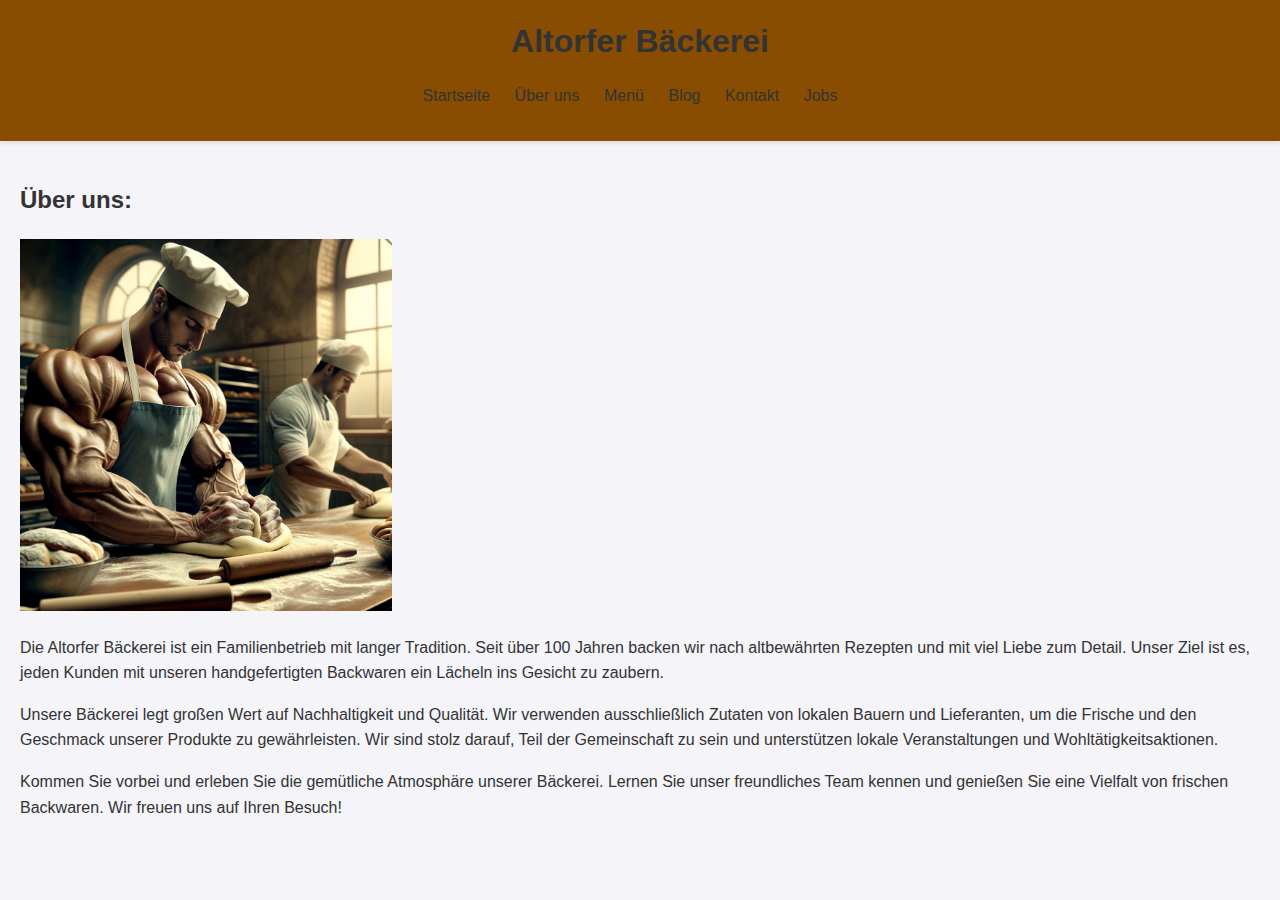
==== about.html @ b2173041 "push 1" ====
<!DOCTYPE html>
<html lang="de">
<head>
    <meta charset="UTF-8">
    <meta name="viewport" content="width=device-width, initial-scale=1.0">
    <title>Über uns - Altorfer Bäckerei Webseite</title>
    <link rel="stylesheet" href="styles.css">
</head>
<body>
    <header>
        <h1>Altorfer Bäckerei</h1>
        <nav>
            <ul>
                <li><a href="index.html">Startseite</a></li>
                <li><a href="about.html">Über uns</a></li>
                <li><a href="menu.html">Menü</a></li>
                <li><a href="blog.html">Blog</a></li>
                <li><a href="contact.html">Kontakt</a></li>
                <li><a href="jobs.html">Jobs</a></li>
            </ul>
        </nav>
    </header>

    <main>
        <section id="about">
            <h2>Über uns:</h2>
            <img src="/about.webp" alt="Unser Team" class="team-photo">
            <p>Die Altorfer Bäckerei ist ein Familienbetrieb mit langer Tradition. Seit über 100 Jahren backen wir nach altbewährten Rezepten und mit viel Liebe zum Detail. Unser Ziel ist es, jeden Kunden mit unseren handgefertigten Backwaren ein Lächeln ins Gesicht zu zaubern.</p>
            <p>Unsere Bäckerei legt großen Wert auf Nachhaltigkeit und Qualität. Wir verwenden ausschließlich Zutaten von lokalen Bauern und Lieferanten, um die Frische und den Geschmack unserer Produkte zu gewährleisten. Wir sind stolz darauf, Teil der Gemeinschaft zu sein und unterstützen lokale Veranstaltungen und Wohltätigkeitsaktionen.</p>
            <p>Kommen Sie vorbei und erleben Sie die gemütliche Atmosphäre unserer Bäckerei. Lernen Sie unser freundliches Team kennen und genießen Sie eine Vielfalt von frischen Backwaren. Wir freuen uns auf Ihren Besuch!</p>
        </section>
    </main>
    <script src="script.js"></script>
</body>
</html>
---- styles.css ----
body {
    font-family: Arial, sans-serif;
    background-color: #f4f4f9;
    color: #333;
    line-height: 1.6;
    margin: 0;
    padding: 0;
}

header {
    background: #884d00;
    padding: 1rem 0;
    box-shadow: 0 2px 4px rgba(0,0,0,0.1);
    text-align: center;
}

header h1 {
    margin: 0;
}

nav ul {
    padding: 0;
    list-style: none;
}

nav ul li {
    display: inline;
    margin-right: 20px;
}

nav ul li a {
    text-decoration: none;
    color: #333;
}

section {
    padding: 20px;
}

label {
    display: block;
    margin-bottom: .5rem;
}

input[type="text"],
input[type="email"],
input[type="tel"],
textarea {
    width: 100%;
    padding: .8rem;
    margin-bottom: 1rem;
    border: 1px solid #ccc;
}

button {
    padding: 10px 15px;
    background: #e0e0e0;
    border: 0;
    cursor: pointer;
}

button:hover {
    background: #c0c0c0;
}
/* Modal-Stil */
.modal {
    display: none; /* Versteckt das Modal standardmäßig */
    position: fixed; /* Bleibt an Ort und Stelle */
    z-index: 1; /* Situated above other content */
    left: 0;
    top: 0;
    width: 100%; /* Volle Breite */
    height: 100%; /* Volle Höhe */
    overflow: auto; /* Enable scroll if needed */
    background-color: rgb(0,0,0); /* Fallback color */
    background-color: rgba(0,0,0,0.4); /* Black w/ opacity */
    padding-top: 100px; /* Location of the box */
  }
  
  /* Modal Content */
  .modal-content {
    background-color: #fefefe;
    margin: auto;
    padding: 20px;
    border: 1px solid #888;
    width: 80%;
    max-width: 500px; /* Mobile Responsive */
  }
  
  /* The Close Button */
  .close-button {
    color: #aaaaaa;
    float: right;
    font-size: 28px;
    font-weight: bold;
  }
  
  .close-button:hover,
  .close-button:focus {
    color: #000;
    text-decoration: none;
    cursor: pointer;
  }
  .menu-container {
    width: 100%;
}

.menu-item {
    border: 1px solid #ddd;
    margin-bottom: 15px;
    cursor: pointer;
}

.menu-image {
    width: 100%;
    height: auto;
}

.menu-description {
    padding: 10px;
    background-color: #f9f9f9;
}

.menu-price {
    font-weight: bold;
}

body, html {
    height: 100%;
    margin: 0;
}

.video-container {
    position: relative;
    overflow: hidden;
    color: white; /* Für eine bessere Lesbarkeit, je nach Farbpalette des GIFs */
}

.background-gif {
    min-width: 100%;
    min-height: 100%;
    width: auto;
    height: auto;
    position: fixed;
    top: 0;
    left: 0;
    z-index: -1;
    opacity: 0.5; /* Passe die Deckkraft an, um die Lesbarkeit des Textes zu gewährleisten */
}

.content {
    position: relative;
    z-index: 1;
    padding: 20px;
    text-align: center; /* Zentriere den Text über dem GIF */
    text-shadow: 0 0 8px #000; /* Füge einen Textschatten hinzu, um die Lesbarkeit zu verbessern */
}

footer {
    position: fixed;
    bottom: 0;
    width: 100%;
    text-align: center;
    background: rgba(0, 0, 0, 0.5); /* Ein halbtransparenter Hintergrund für den Footer */
    padding: 10px 0;
}


footer {
    position: fixed;
    bottom: 0;
    width: 100%;
    background: rgba(255, 184, 113, 0.9); /* leicht transparenter Hintergrund für Lesbarkeit */
    text-align: center;
}

.team-photo {
    width: 30%; /* or any other value */
    height: auto;
  }
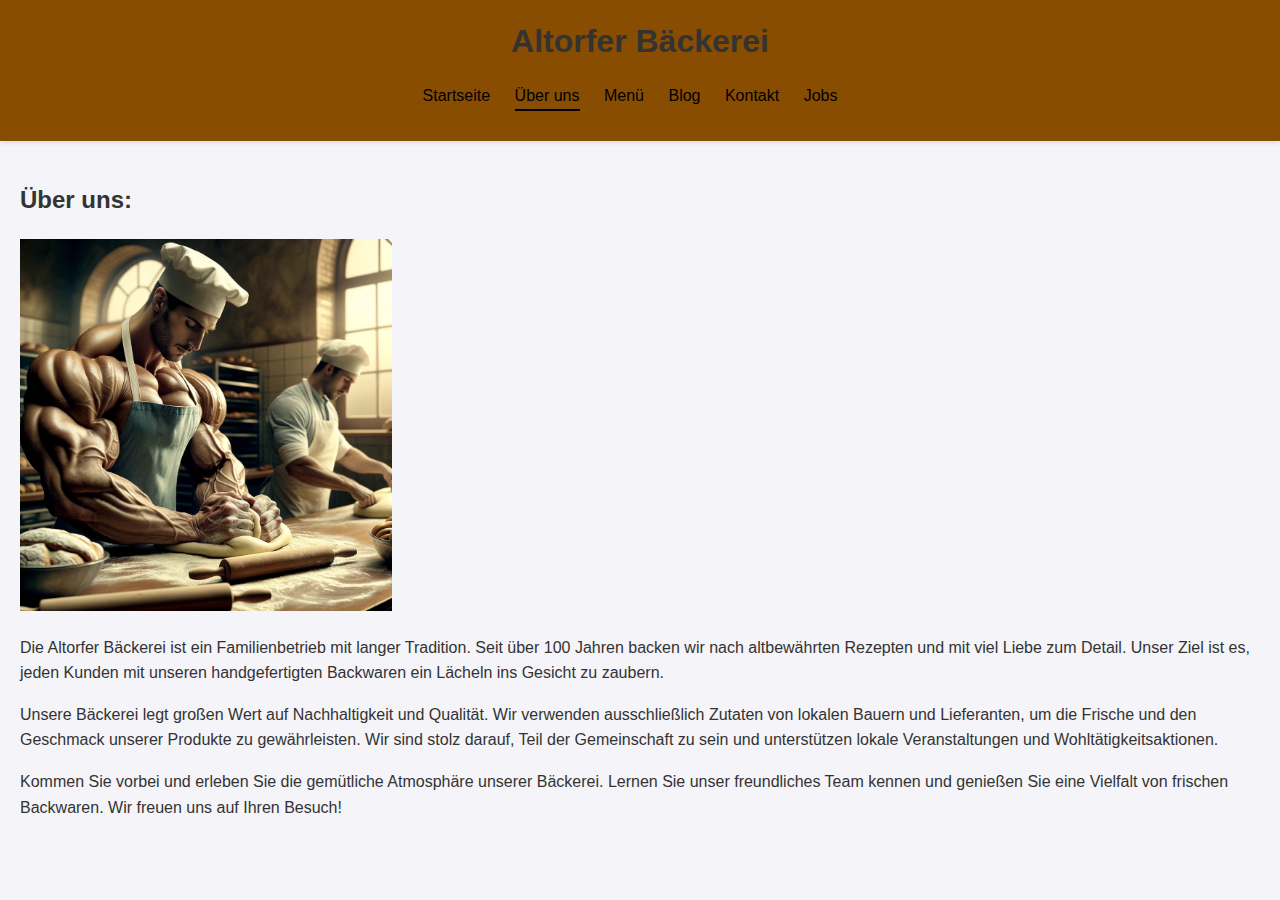
==== commit 20e61e4e: "verschönerung der menülieiste" ====
--- a/about.html
+++ b/about.html
@@ -12,7 +12,7 @@
         <nav>
             <ul>
                 <li><a href="index.html">Startseite</a></li>
-                <li><a href="about.html">Über uns</a></li>
+                <li><a href="about.html"class="active">Über uns</a></li>
                 <li><a href="menu.html">Menü</a></li>
                 <li><a href="blog.html">Blog</a></li>
                 <li><a href="contact.html">Kontakt</a></li>
--- a/styles.css
+++ b/styles.css
@@ -31,6 +31,16 @@
 nav ul li a {
     text-decoration: none;
     color: #333;
+}
+nav ul li a {
+    text-decoration: none;
+    color: #000000; /* oder welche Farbe der Text auch immer haben soll */
+    /* weitere Stile */
+}
+
+nav ul li a.active {
+    border-bottom: 2px solid #000000; /* Schwarz für die Unterstreichung */
+    padding-bottom: 5px; /* Etwas Abstand zum Text */
 }
 
 section {
@@ -178,4 +188,38 @@
     width: 30%; /* or any other value */
     height: auto;
   }
-  +  .menu-image {
+    width: 15%; /* or any other value */
+    height: auto;
+  } 
+
+  /* Button Styles */
+.btn {
+    display: inline-block;
+    background: #e2a03f;
+    color: #fff;
+    padding: 10px 20px;
+    margin: 10px 0;
+    border-radius: 5px;
+    text-decoration: none;
+    transition: background 0.3s ease;
+}
+
+.btn:hover {
+    background: #f4e04d;
+}
+
+/* Jobs Section Styles */
+#jobs-section {
+    background: #f9f9f9;
+    padding: 20px;
+    border-radius: 5px;
+}
+
+.job-inquiry {
+    background: #fff;
+    padding: 20px;
+    border-radius: 5px;
+    box-shadow: 0 0 10px rgba(0,0,0,0.1);
+    margin-top: 20px;
+}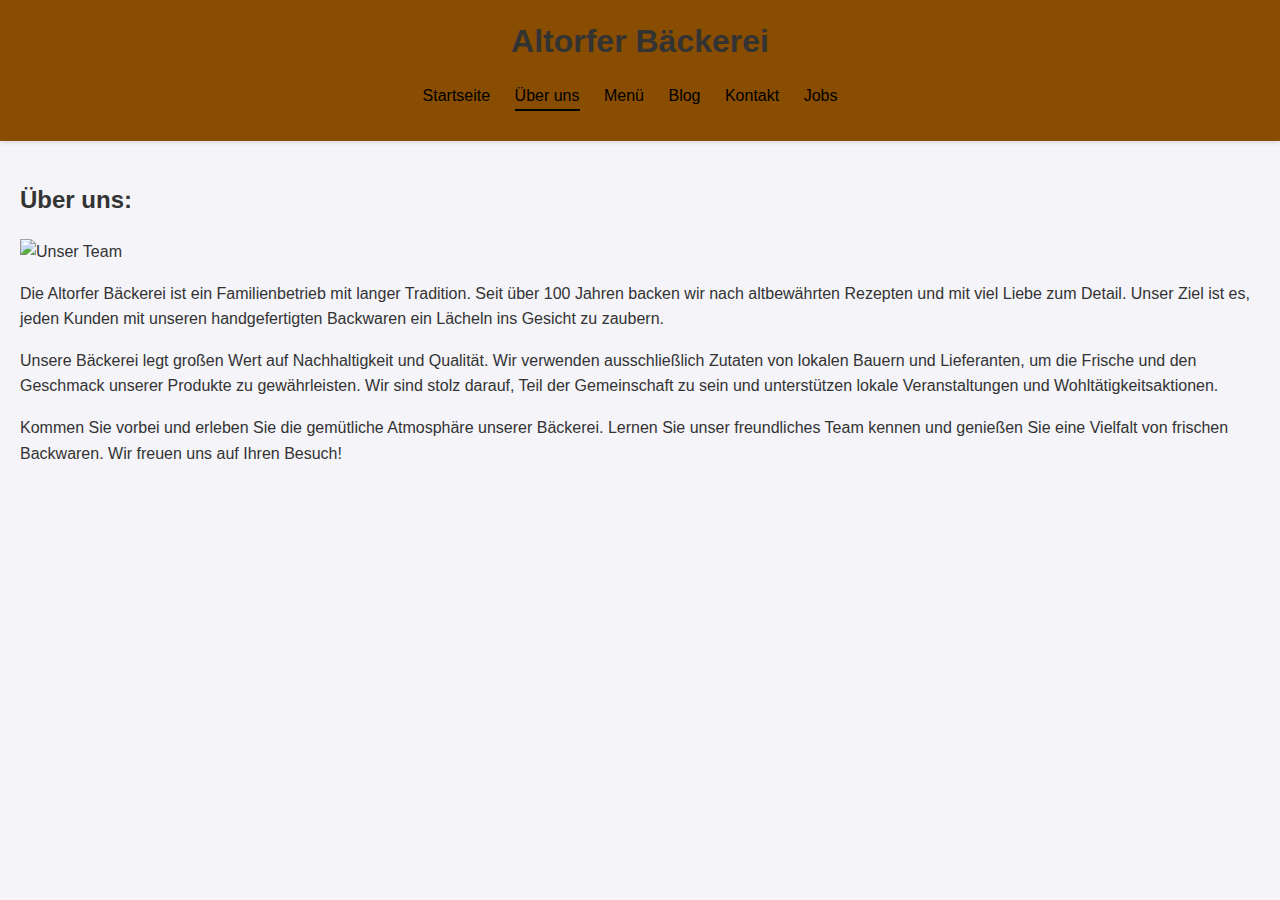
==== commit 602918ff: "Push" ====
--- a/about.html
+++ b/about.html
@@ -24,7 +24,7 @@
     <main>
         <section id="about">
             <h2>Über uns:</h2>
-            <img src="/about.webp" alt="Unser Team" class="team-photo">
+            <img src="/M293/about.webp" alt="Unser Team" class="team-photo">
             <p>Die Altorfer Bäckerei ist ein Familienbetrieb mit langer Tradition. Seit über 100 Jahren backen wir nach altbewährten Rezepten und mit viel Liebe zum Detail. Unser Ziel ist es, jeden Kunden mit unseren handgefertigten Backwaren ein Lächeln ins Gesicht zu zaubern.</p>
             <p>Unsere Bäckerei legt großen Wert auf Nachhaltigkeit und Qualität. Wir verwenden ausschließlich Zutaten von lokalen Bauern und Lieferanten, um die Frische und den Geschmack unserer Produkte zu gewährleisten. Wir sind stolz darauf, Teil der Gemeinschaft zu sein und unterstützen lokale Veranstaltungen und Wohltätigkeitsaktionen.</p>
             <p>Kommen Sie vorbei und erleben Sie die gemütliche Atmosphäre unserer Bäckerei. Lernen Sie unser freundliches Team kennen und genießen Sie eine Vielfalt von frischen Backwaren. Wir freuen uns auf Ihren Besuch!</p>
